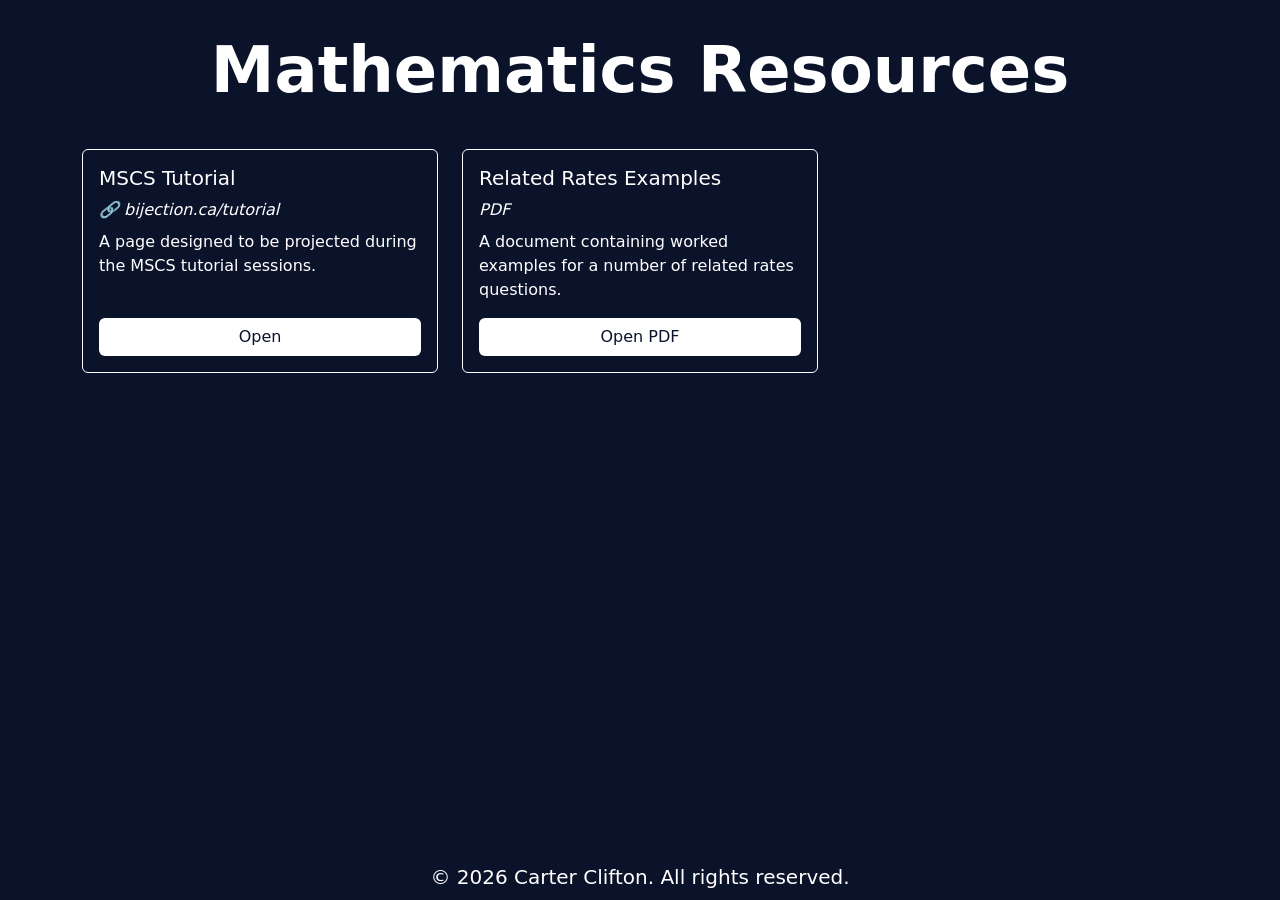
==== index.html @ 777ed877 "fix" ====
<!DOCTYPE html>
<html lang="en">

    <head>
        <meta charset="UTF-8">
        <meta name="viewport" content="width=device-width, initial-scale=1">
        <meta name="description" content="Carter Clifton's Personal Website.">
        <title>Carter Clifton</title>
        <link rel="icon" type="image/x-icon" href="assets/favicon.ico">
        <link rel="stylesheet" href="https://cdn.jsdelivr.net/npm/bootstrap@5.3.3/dist/css/bootstrap.min.css">
        <link rel="stylesheet" href="https://cdnjs.cloudflare.com/ajax/libs/font-awesome/4.7.0/css/font-awesome.min.css">
        <link rel="stylesheet" href="style.css">
    </head>

    <body class="d-flex flex-column min-vh-100">

        <!-- <nav class="navbar navbar-expand-lg pt-5 pb-3">
            <div class="container justify-content-center">
                <a href="https://www.linkedin.com/in/carter-clifton-a31848371/" target="_blank" class="nav-link text-light mx-5">
                    <i class="fa fa-linkedin fa-2x"></i>
                </a>
                <a href="https://github.com/carter-clifton/" target="_blank" class="nav-link text-light mx-5">
                    <i class="fa fa-github fa-2x"></i>
                </a>
                <a href="mailto:carter.clifton05@gmail.com" target="_blank" class="nav-link text-light mx-5">
                    <i class="fa fa-envelope fa-2x"></i>
                </a>
                <a href="https://www.facebook.com/carter.clifton.75/" target="_blank" class="nav-link text-light mx-5">
                    <i class="fa fa-facebook fa-2x"></i>
                </a>
                <a href="https://www.instagram.com/carter.clifton05/" target="_blank" class="nav-link text-light mx-5">
                    <i class="fa fa-instagram fa-2x"></i>
                </a>
            </div>
        </nav> -->

        <main class="flex-grow-1 mt-2">
        <!-- <main class="flex-grow-1"> -->
    
            <section class="text-center py-4">
                <p class="display-3 fw-bold name">Mathematics Resources</p>
            </section>

            <section>
                <div class="container">
                    <div class="row g-4">

                        <div class="col-md-4">
                            <div class="card project-card h-100">
                                <div class="card-body d-flex flex-column">
                                    <h5 class="card-title">MSCS Tutorial</h5>
                                    <p class="card-text" style="margin-bottom: 8px;"><i>🔗 bijection.ca/tutorial</i></p>
                                    <p class="card-text">A page designed to be projected during the MSCS tutorial sessions.</p>
                                    <a class="btn mt-auto" href="./tutorial/">Open</a>
                                </div>
                            </div>
                        </div>

                        <div class="col-md-4">
                            <div class="card project-card h-100">
                                <div class="card-body d-flex flex-column">
                                    <h5 class="card-title">Related Rates Examples</h5>
                                    <p class="card-text" style="margin-bottom: 8px;"><i>PDF</i></p>
                                    <p class="card-text">A document containing worked examples for a number of related rates questions.</p>
                                    <a class="btn mt-auto" href="pdfs/Related Rates.pdf">Open PDF</a>
                                </div>
                            </div>
                        </div>

                        <!-- <div class="col-md-4">
                            <div class="card project-card h-100">
                                <div class="card-body d-flex flex-column">
                                    <h5 class="card-title">Riemann Sums</h5>
                                    <p class="card-text" style="margin-bottom: 8px;"><i>Website</i></p>
                                    <p class="card-text">An interactive website to explore Riemann Sums.</p>
                                    <a class="btn mt-auto" href="pages/riemann_sums/riemann.html">View Project</a>
                                </div>
                            </div>
                        </div> -->
                        
                    </div>
                </div>
            </section>

        </main>

        <footer class="text-center py-2 mt-3">
            <p class="mb-0 fs-5 footer-text">&copy; 2026 Carter Clifton. All rights reserved.</p>
        </footer>

        <script src="https://cdn.jsdelivr.net/npm/bootstrap@5.3.3/dist/js/bootstrap.bundle.min.js"></script>

    </body>

</html>
---- style.css ----
body {
    background-color: #0B132B;
}

.nav-link {
    transition: color 0.3s ease, scale 0.3s ease;
}

.nav-link:hover {
    color: #305CDE !important;
    scale: 1.1;
}

.name {
    color: white;
    position: relative;
    display: inline-block;
    transition: color 0.3s ease, scale 0.3s ease;
}

.name:hover {
    scale: 1.1;
}

.name::after, .name::before {
    content: '';
    position: absolute;
    width: 100%;
    height: 2px;
    background: linear-gradient(to right, #6495ED, #005A9C);
    bottom: -5px;
    left: 0;
    transform: scaleX(0);
    transform-origin: right;
    transition: transform 0.4s ease-out;
}

.name::before {
    top: -1px;
    transform-origin: left;
}

.name:hover::after, .name:hover::before {
    transform: scaleX(1);
}

.card {
    background-color: transparent !important;
    border: 1px solid white;
    color: white;
    transition: scale 0.3s ease, border 0.3s ease;
}

.card:hover {
    border: 1px solid #305CDE;
    scale: 1.05;
}

.card a {
    background-color: white;
    color: #0B132B;
    transition: color 0.3s ease, background-color 0.3s ease;
}

.card a:hover {
    background-color: #305CDE;
}

.footer-text {
    color: white;
}
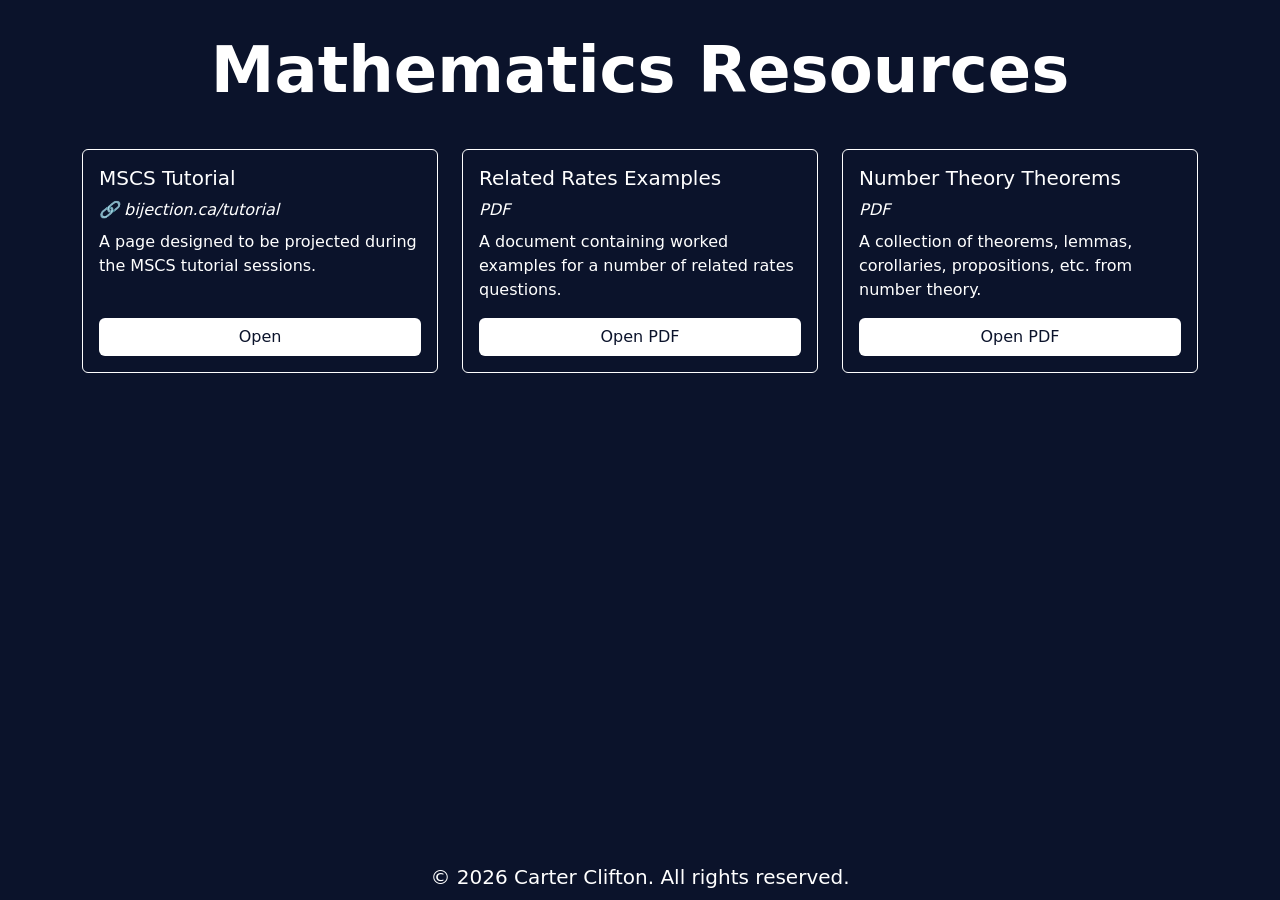
==== commit 01531a56: "number theory" ====
--- a/index.html
+++ b/index.html
@@ -4,8 +4,8 @@
     <head>
         <meta charset="UTF-8">
         <meta name="viewport" content="width=device-width, initial-scale=1">
-        <meta name="description" content="Carter Clifton's Personal Website.">
-        <title>Carter Clifton</title>
+        <meta name="description" content="A collection of math resources.">
+        <title>Mathematics</title>
         <link rel="icon" type="image/x-icon" href="assets/favicon.ico">
         <link rel="stylesheet" href="https://cdn.jsdelivr.net/npm/bootstrap@5.3.3/dist/css/bootstrap.min.css">
         <link rel="stylesheet" href="https://cdnjs.cloudflare.com/ajax/libs/font-awesome/4.7.0/css/font-awesome.min.css">
@@ -51,7 +51,7 @@
                                     <h5 class="card-title">MSCS Tutorial</h5>
                                     <p class="card-text" style="margin-bottom: 8px;"><i>🔗 bijection.ca/tutorial</i></p>
                                     <p class="card-text">A page designed to be projected during the MSCS tutorial sessions.</p>
-                                    <a class="btn mt-auto" href="./tutorial/">Open</a>
+                                    <a class="btn mt-auto" href="./tutorial">Open</a>
                                 </div>
                             </div>
                         </div>
@@ -62,7 +62,18 @@
                                     <h5 class="card-title">Related Rates Examples</h5>
                                     <p class="card-text" style="margin-bottom: 8px;"><i>PDF</i></p>
                                     <p class="card-text">A document containing worked examples for a number of related rates questions.</p>
-                                    <a class="btn mt-auto" href="pdfs/Related Rates.pdf">Open PDF</a>
+                                    <a class="btn mt-auto" href="pdfs/Related Rates.pdf" target="_blank">Open PDF</a>
+                                </div>
+                            </div>
+                        </div>
+
+                        <div class="col-md-4">
+                            <div class="card project-card h-100">
+                                <div class="card-body d-flex flex-column">
+                                    <h5 class="card-title">Number Theory Theorems</h5>
+                                    <p class="card-text" style="margin-bottom: 8px;"><i>PDF</i></p>
+                                    <p class="card-text">A collection of theorems, lemmas, corollaries, propositions, etc. from number theory.</p>
+                                    <a class="btn mt-auto" href="pdfs/Number Theory.pdf" target="_blank">Open PDF</a>
                                 </div>
                             </div>
                         </div>
@@ -85,7 +96,7 @@
         </main>
 
         <footer class="text-center py-2 mt-3">
-            <p class="mb-0 fs-5 footer-text">&copy; 2026 Carter Clifton. All rights reserved.</p>
+            <a class="mb-0 fs-5 footer-text" href="https://carterclifton.ca" style="text-decoration: none;">&copy; 2026 Carter Clifton. All rights reserved.</a>
         </footer>
 
         <script src="https://cdn.jsdelivr.net/npm/bootstrap@5.3.3/dist/js/bootstrap.bundle.min.js"></script>
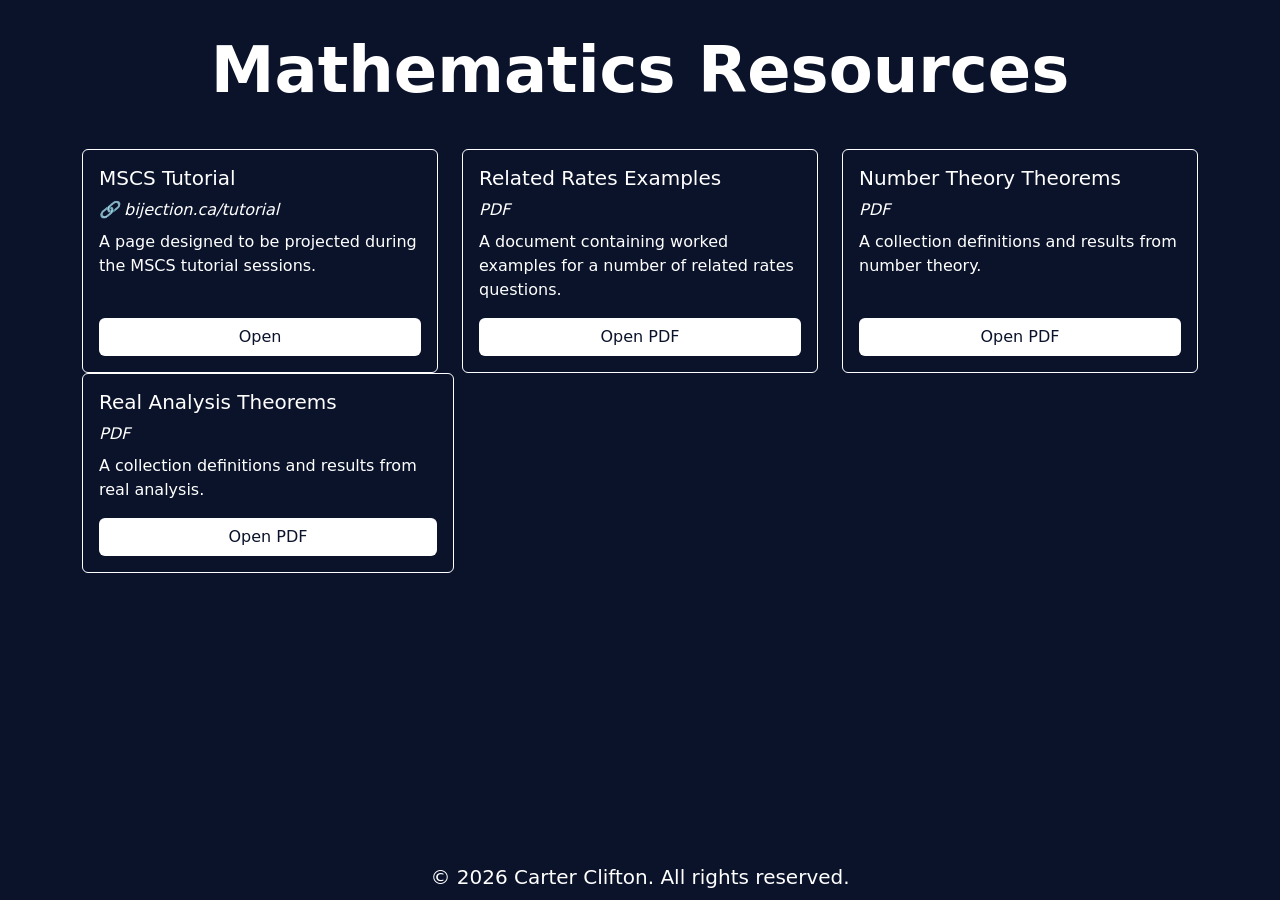
==== commit 815e5779: "add real analysis results & defs" ====
--- a/index.html
+++ b/index.html
@@ -72,8 +72,20 @@
                                 <div class="card-body d-flex flex-column">
                                     <h5 class="card-title">Number Theory Theorems</h5>
                                     <p class="card-text" style="margin-bottom: 8px;"><i>PDF</i></p>
-                                    <p class="card-text">A collection of theorems, lemmas, corollaries, propositions, etc. from number theory.</p>
+                                    <p class="card-text">A collection definitions and results from number theory.</p>
                                     <a class="btn mt-auto" href="pdfs/Number Theory.pdf" target="_blank">Open PDF</a>
+                                </div>
+                            </div>
+                        </div>
+                        </div>
+
+                        <div class="col-md-4">
+                            <div class="card project-card h-100">
+                                <div class="card-body d-flex flex-column">
+                                    <h5 class="card-title">Real Analysis Theorems</h5>
+                                    <p class="card-text" style="margin-bottom: 8px;"><i>PDF</i></p>
+                                    <p class="card-text">A collection definitions and results from real analysis.</p>
+                                    <a class="btn mt-auto" href="pdfs/Real Analysis.pdf" target="_blank">Open PDF</a>
                                 </div>
                             </div>
                         </div>
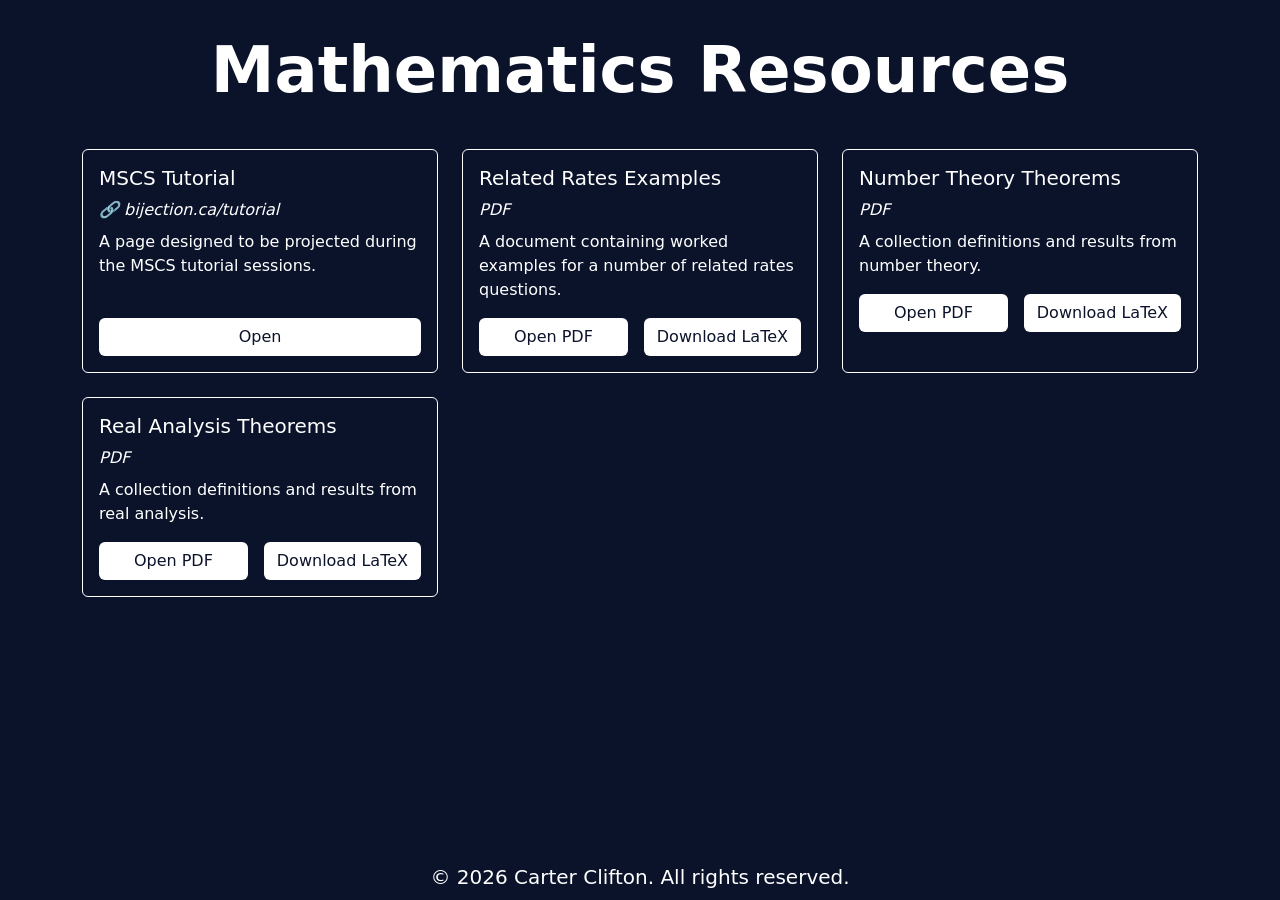
==== commit 2f9e6b70: "add latex downloads" ====
--- a/index.html
+++ b/index.html
@@ -14,28 +14,7 @@
 
     <body class="d-flex flex-column min-vh-100">
 
-        <!-- <nav class="navbar navbar-expand-lg pt-5 pb-3">
-            <div class="container justify-content-center">
-                <a href="https://www.linkedin.com/in/carter-clifton-a31848371/" target="_blank" class="nav-link text-light mx-5">
-                    <i class="fa fa-linkedin fa-2x"></i>
-                </a>
-                <a href="https://github.com/carter-clifton/" target="_blank" class="nav-link text-light mx-5">
-                    <i class="fa fa-github fa-2x"></i>
-                </a>
-                <a href="mailto:carter.clifton05@gmail.com" target="_blank" class="nav-link text-light mx-5">
-                    <i class="fa fa-envelope fa-2x"></i>
-                </a>
-                <a href="https://www.facebook.com/carter.clifton.75/" target="_blank" class="nav-link text-light mx-5">
-                    <i class="fa fa-facebook fa-2x"></i>
-                </a>
-                <a href="https://www.instagram.com/carter.clifton05/" target="_blank" class="nav-link text-light mx-5">
-                    <i class="fa fa-instagram fa-2x"></i>
-                </a>
-            </div>
-        </nav> -->
-
         <main class="flex-grow-1 mt-2">
-        <!-- <main class="flex-grow-1"> -->
     
             <section class="text-center py-4">
                 <p class="display-3 fw-bold name">Mathematics Resources</p>
@@ -62,7 +41,10 @@
                                     <h5 class="card-title">Related Rates Examples</h5>
                                     <p class="card-text" style="margin-bottom: 8px;"><i>PDF</i></p>
                                     <p class="card-text">A document containing worked examples for a number of related rates questions.</p>
-                                    <a class="btn mt-auto" href="pdfs/Related Rates.pdf" target="_blank">Open PDF</a>
+                                    <div class="d-flex gap-3">
+                                        <a class="btn mt-auto flex-grow-1" href="pdfs/Related Rates.pdf" target="_blank">Open PDF</a>
+                                        <a class="btn mt-auto" href="tex/Related Rates.tex" download>Download LaTeX</a>
+                                    </div>
                                 </div>
                             </div>
                         </div>
@@ -73,10 +55,12 @@
                                     <h5 class="card-title">Number Theory Theorems</h5>
                                     <p class="card-text" style="margin-bottom: 8px;"><i>PDF</i></p>
                                     <p class="card-text">A collection definitions and results from number theory.</p>
-                                    <a class="btn mt-auto" href="pdfs/Number Theory.pdf" target="_blank">Open PDF</a>
+                                    <div class="d-flex gap-3">
+                                        <a class="btn mt-auto flex-grow-1" href="pdfs/Number Theory.pdf" target="_blank">Open PDF</a>
+                                        <a class="btn mt-auto" href="tex/Number Theory.tex" download>Download LaTeX</a>
+                                    </div>
                                 </div>
                             </div>
-                        </div>
                         </div>
 
                         <div class="col-md-4">
@@ -85,7 +69,10 @@
                                     <h5 class="card-title">Real Analysis Theorems</h5>
                                     <p class="card-text" style="margin-bottom: 8px;"><i>PDF</i></p>
                                     <p class="card-text">A collection definitions and results from real analysis.</p>
-                                    <a class="btn mt-auto" href="pdfs/Real Analysis.pdf" target="_blank">Open PDF</a>
+                                    <div class="d-flex gap-3">
+                                        <a class="btn mt-auto flex-grow-1" href="pdfs/Real Analysis.pdf" target="_blank">Open PDF</a>
+                                        <a class="btn mt-auto" href="tex/Real Analysis.tex" download>Download LaTeX</a>
+                                    </div>
                                 </div>
                             </div>
                         </div>
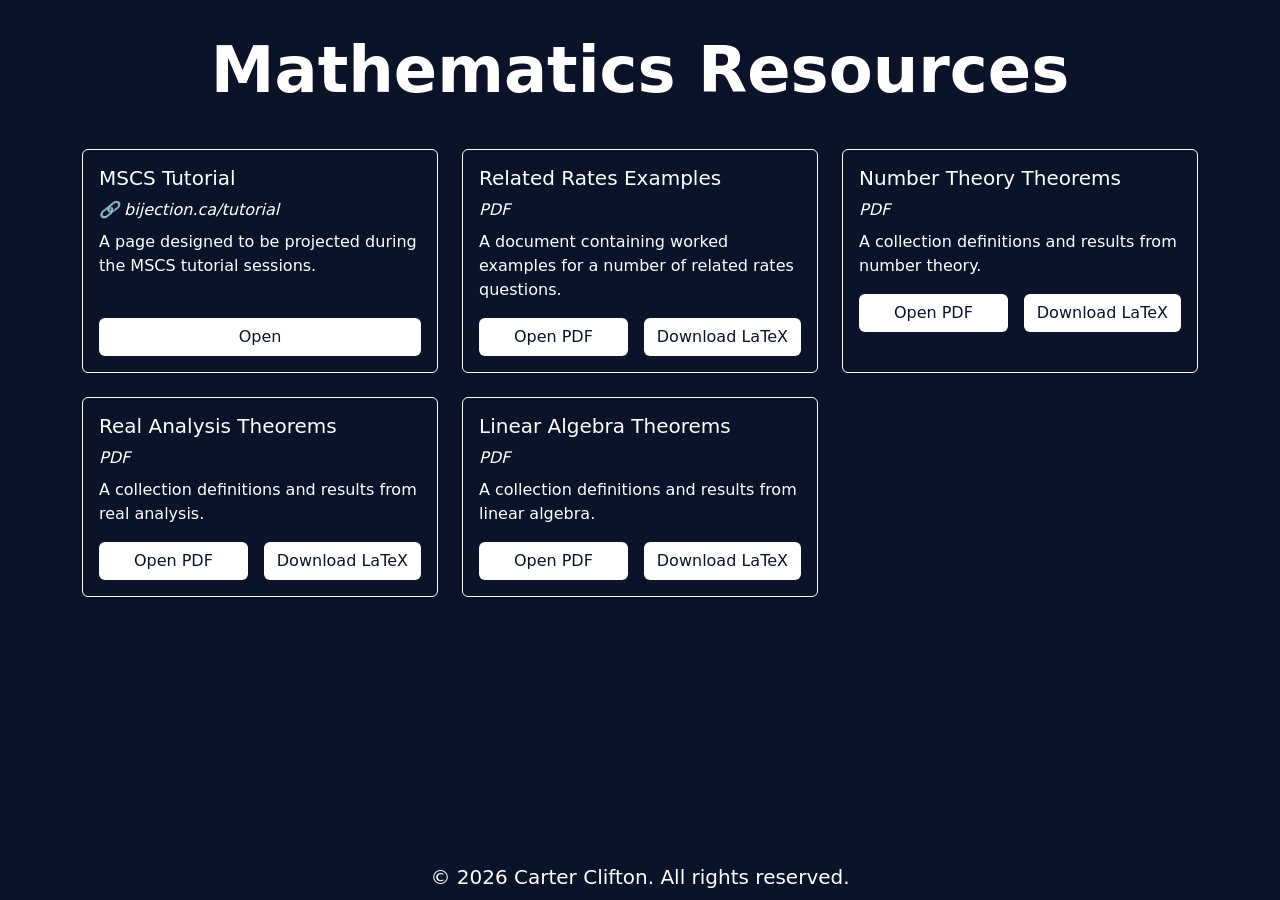
==== commit ff791137: "add linear algebra" ====
--- a/index.html
+++ b/index.html
@@ -77,6 +77,20 @@
                             </div>
                         </div>
 
+                        <div class="col-md-4">
+                            <div class="card project-card h-100">
+                                <div class="card-body d-flex flex-column">
+                                    <h5 class="card-title">Linear Algebra Theorems</h5>
+                                    <p class="card-text" style="margin-bottom: 8px;"><i>PDF</i></p>
+                                    <p class="card-text">A collection definitions and results from linear algebra.</p>
+                                    <div class="d-flex gap-3">
+                                        <a class="btn mt-auto flex-grow-1" href="pdfs/Linear Algebra.pdf" target="_blank">Open PDF</a>
+                                        <a class="btn mt-auto" href="tex/Linear Algebra.tex" download>Download LaTeX</a>
+                                    </div>
+                                </div>
+                            </div>
+                        </div>
+
                         <!-- <div class="col-md-4">
                             <div class="card project-card h-100">
                                 <div class="card-body d-flex flex-column">
